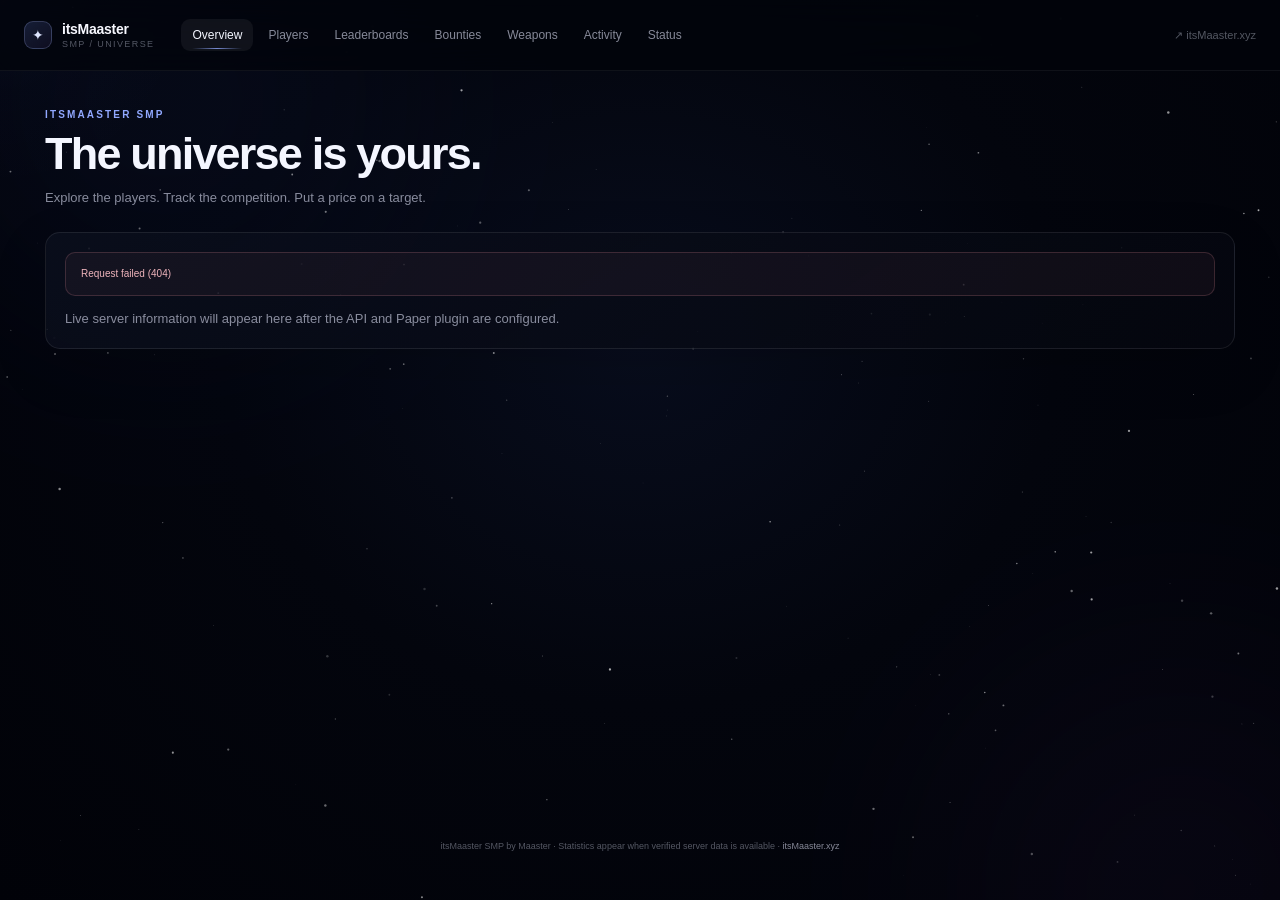
==== smp/index.html @ e8285381 "Add files via upload" ====
<!doctype html>
<html lang="en">
  <head>
    <meta charset="utf-8" />
    <meta name="viewport" content="width=device-width, initial-scale=1" />
    <meta name="theme-color" content="#010208" />
    <meta name="author" content="Maaster" />
    <meta name="description" content="The itsMaaster SMP universe: player statistics, leaderboards, weapons and bounties." />
    <title>itsMaaster SMP</title>
    <link rel="icon" href="/smp/favicon.svg" type="image/svg+xml" />
    <link rel="stylesheet" href="/smp/styles.css" />
    <script src="/smp/config.js"></script>
    <script type="module" src="/smp/app.js"></script>
  </head>
  <body>
    <div class="space" aria-hidden="true">
      <div class="nebula nebula-one"></div>
      <div class="nebula nebula-two"></div>
      <canvas id="starfield"></canvas>
      <div class="mouse-glow" id="mouse-glow"></div>
    </div>
    <div id="app" class="app-shell"></div>
    <noscript>This SMP dashboard needs JavaScript enabled.</noscript>
  </body>
</html>
---- smp/styles.css ----
:root {
  color-scheme: dark;
  --bg: #010208;
  --panel: rgba(7, 10, 20, .78);
  --panel-strong: rgba(8, 12, 24, .94);
  --line: rgba(255, 255, 255, .085);
  --line-hover: rgba(150, 175, 255, .28);
  --text: #f4f6ff;
  --muted: rgba(231, 235, 255, .58);
  --faint: rgba(231, 235, 255, .36);
  --blue: #91a8ff;
  --purple: #ad8ae5;
  --green: #87d2ad;
  --amber: #dfbd7d;
  --red: #e78e9a;
  --radius: 15px;
  font-family: Arial, Helvetica, sans-serif;
  font-synthesis: none;
  text-rendering: optimizeLegibility;
}

* { box-sizing: border-box; }
html { min-width: 320px; background: var(--bg); scroll-behavior: smooth; }
body { min-width: 320px; min-height: 100vh; margin: 0; overflow-x: hidden; color: var(--text); background: transparent; }
button, input, select { font: inherit; }
button, a { -webkit-tap-highlight-color: transparent; }
a { color: inherit; text-decoration: none; }
button { color: inherit; }
::selection { color: white; background: rgba(120, 150, 255, .35); }
:focus-visible { outline: 2px solid var(--blue); outline-offset: 3px; }

.space { position: fixed; z-index: -1; inset: 0; overflow: hidden; pointer-events: none; background: radial-gradient(ellipse at 50% 38%, #080d1d 0, #03050d 46%, #010208 100%); }
.nebula { position: absolute; width: min(62vw, 740px); aspect-ratio: 1; border-radius: 50%; filter: blur(100px); opacity: .11; }
.nebula-one { top: -30%; left: -16%; background: radial-gradient(circle, #314caa, transparent 68%); }
.nebula-two { right: -21%; bottom: -40%; background: radial-gradient(circle, #663c9b, transparent 68%); opacity: .085; }
#starfield { position: absolute; inset: 0; width: 100%; height: 100%; }
.mouse-glow { position: absolute; width: 390px; height: 390px; border-radius: 50%; opacity: .55; background: radial-gradient(circle, rgba(120,150,255,.085), rgba(80,110,255,.025) 34%, transparent 70%); transform: translate(-50%,-50%); }
.app-shell { min-height: 100vh; }
.container { width: min(1190px, calc(100% - 48px)); margin: 0 auto; }

.topbar { position: sticky; z-index: 20; top: 0; border-bottom: 1px solid rgba(255,255,255,.055); background: rgba(2,4,11,.76); backdrop-filter: blur(18px); }
.topbar-inner { display: flex; width: min(1290px, calc(100% - 48px)); min-height: 70px; margin: auto; align-items: center; gap: 27px; }
.brand { display: inline-flex; flex: 0 0 auto; align-items: center; gap: 10px; color: #f7f8ff; font-size: 14px; font-weight: 700; letter-spacing: -.25px; }
.brand-mark { display: grid; width: 28px; height: 28px; place-items: center; border: 1px solid rgba(172,190,255,.24); border-radius: 9px; color: #dfe6ff; background: linear-gradient(145deg, rgba(112,139,239,.18), rgba(130,96,190,.1)); font-size: 14px; }
.brand small { display: block; margin-top: 2px; color: var(--faint); font-size: 9px; font-weight: 500; letter-spacing: 1.4px; text-transform: uppercase; }
.nav { display: flex; flex: 1; min-width: 0; align-items: center; gap: 4px; }
.nav a { position: relative; padding: 9px 11px; border-radius: 9px; color: var(--muted); font-size: 12px; transition: color .18s ease, background .18s ease; white-space: nowrap; }
.nav a:hover, .nav a[aria-current="page"] { color: var(--text); background: rgba(255,255,255,.055); }
.nav a[aria-current="page"]::after { position: absolute; right: 11px; bottom: 2px; left: 11px; height: 1px; background: linear-gradient(90deg, transparent, var(--blue), transparent); content: ""; opacity: .8; }
.home-link { flex: 0 0 auto; color: var(--faint); font-size: 11px; transition: color .18s; }
.home-link:hover { color: var(--text); }
.menu-toggle { display: none; width: 38px; height: 38px; margin-left: auto; border: 1px solid var(--line); border-radius: 10px; background: transparent; cursor: pointer; }

main { min-height: calc(100vh - 130px); padding: 38px 0 74px; }
.page-head { display: flex; align-items: end; justify-content: space-between; gap: 20px; margin-bottom: 24px; }
.eyebrow { margin: 0 0 10px; color: var(--blue); font-size: 10px; font-weight: 700; letter-spacing: 2.15px; text-transform: uppercase; }
h1, h2, h3, p { margin-top: 0; }
h1 { margin-bottom: 8px; font-size: clamp(28px, 4vw, 45px); font-weight: 650; letter-spacing: -1.8px; line-height: 1.08; }
h2 { margin-bottom: 5px; font-size: 20px; font-weight: 600; letter-spacing: -.55px; }
h3 { margin-bottom: 8px; font-size: 14px; font-weight: 600; }
.subtitle { max-width: 680px; margin-bottom: 0; color: var(--muted); font-size: 13px; line-height: 1.65; }
.section { margin-top: 27px; }
.section-head { display: flex; align-items: end; justify-content: space-between; gap: 16px; margin-bottom: 14px; }
.section-kicker { margin: 0 0 5px; color: var(--faint); font-size: 9px; letter-spacing: 1.5px; text-transform: uppercase; }
.section-title { margin: 0; font-size: 18px; font-weight: 600; letter-spacing: -.4px; }
.text-link { color: #acbaff; font-size: 11px; transition: color .18s; white-space: nowrap; }
.text-link:hover { color: #fff; }

.hero-grid { display: grid; grid-template-columns: minmax(0, 1.45fr) minmax(285px, .8fr); gap: 14px; }
.hero-copy, .server-card, .panel { border: 1px solid var(--line); border-radius: var(--radius); background: linear-gradient(145deg, rgba(11,15,29,.82), rgba(5,7,15,.78)); box-shadow: 0 20px 55px rgba(0,0,0,.14); }
.hero-copy { position: relative; display: flex; min-height: 215px; overflow: hidden; flex-direction: column; justify-content: center; padding: 30px 34px; }
.hero-copy::after { position: absolute; top: -120px; right: -85px; width: 300px; height: 300px; border-radius: 50%; background: radial-gradient(circle, rgba(100,126,236,.17), transparent 70%); content: ""; pointer-events: none; }
.hero-copy > * { position: relative; z-index: 1; }
.hero-copy h1 { max-width: 660px; margin-bottom: 10px; font-size: clamp(33px, 5vw, 57px); letter-spacing: -2.6px; }
.hero-copy .subtitle { max-width: 540px; font-size: 13px; }
.hero-actions { display: flex; flex-wrap: wrap; gap: 9px; margin-top: 21px; }
.server-card { padding: 21px; }
.server-top { display: flex; align-items: center; justify-content: space-between; gap: 12px; }
.server-name { margin-bottom: 4px; font-size: 14px; font-weight: 600; }
.server-edition { margin: 0; color: var(--faint); font-size: 11px; }
.status-pill { display: inline-flex; align-items: center; gap: 7px; padding: 6px 9px; border: 1px solid var(--line); border-radius: 99px; color: var(--muted); font-size: 10px; white-space: nowrap; }
.status-dot { width: 6px; height: 6px; border-radius: 50%; background: #85899a; box-shadow: 0 0 8px rgba(255,255,255,.16); }
.status-pill.online .status-dot { background: var(--green); box-shadow: 0 0 9px rgba(135,210,173,.5); }
.status-pill.offline .status-dot { background: var(--red); }
.server-divider { height: 1px; margin: 17px 0 14px; background: var(--line); }
.server-meta { display: flex; justify-content: space-between; gap: 14px; margin-top: 10px; color: var(--muted); font-size: 11px; }
.server-meta strong { color: #f0f2ff; font-weight: 500; font-variant-numeric: tabular-nums; }
.address-row { display: flex; align-items: center; gap: 8px; margin-top: 15px; }
.address { overflow: hidden; flex: 1; color: #d7dcf4; font-family: ui-monospace, Consolas, monospace; font-size: 10px; text-overflow: ellipsis; white-space: nowrap; }
.address.unavailable { color: var(--faint); font-family: inherit; }

.button { display: inline-flex; min-height: 37px; align-items: center; justify-content: center; gap: 8px; padding: 0 13px; border: 1px solid var(--line); border-radius: 9px; color: #eef0fc; background: rgba(255,255,255,.045); font-size: 11px; cursor: pointer; transition: border-color .18s ease, background .18s ease, transform .18s ease; }
.button:hover:not(:disabled) { transform: translateY(-1px); border-color: var(--line-hover); background: rgba(116,140,230,.1); }
.button:disabled { cursor: not-allowed; opacity: .47; }
.button.primary { border-color: rgba(142,162,255,.27); background: linear-gradient(135deg, rgba(98,123,222,.24), rgba(122,91,177,.18)); }
.button.ghost { min-height: 30px; padding: 0 9px; font-size: 10px; }
.button.danger { border-color: rgba(231,142,154,.23); color: #f0b2ba; background: rgba(231,142,154,.07); }

.stats-grid { display: grid; grid-template-columns: repeat(4, minmax(0, 1fr)); overflow: hidden; border: 1px solid var(--line); border-radius: var(--radius); background: rgba(6,8,17,.76); }
.stat { min-height: 94px; padding: 18px 20px; border-right: 1px solid var(--line); }
.stat:last-child { border-right: 0; }
.stat-label { display: flex; align-items: center; gap: 6px; color: var(--muted); font-size: 10px; }
.stat-value { display: block; margin-top: 12px; font-size: 23px; font-weight: 600; letter-spacing: -.7px; font-variant-numeric: tabular-nums; }
.stat-note { margin-top: 3px; color: var(--faint); font-size: 9px; }

.grid-2 { display: grid; grid-template-columns: 1fr 1fr; gap: 14px; }
.panel { min-width: 0; padding: 19px; }
.panel-heading-inline { display: flex; align-items: center; justify-content: space-between; gap: 14px; }
.panel-heading-inline h2 { margin-bottom: 5px; }
.panel-heading-inline .subtitle { margin-bottom: 0; }
.leaders-grid { grid-template-columns: repeat(4, minmax(0,1fr)); }
.leader-panel { padding: 14px; }
.leader-panel .leader-row { grid-template-columns: 22px 28px minmax(0,1fr) auto; gap: 7px; border-bottom: 0; }
.leader-panel .player-avatar { width: 28px; height: 28px; border-radius: 8px; }
.empty-inline .table-empty { padding: 13px 6px; }
.leader-list, .activity-list { display: grid; }
.leader-row { display: grid; grid-template-columns: 26px 34px minmax(0,1fr) auto; align-items: center; gap: 10px; min-height: 58px; border-bottom: 1px solid rgba(255,255,255,.055); }
.leader-row:last-child, .activity-row:last-child { border-bottom: 0; }
.rank { color: var(--faint); font-size: 11px; font-variant-numeric: tabular-nums; text-align: center; }
.rank.top { color: var(--blue); }
.player-avatar { display: grid; width: 34px; height: 34px; overflow: hidden; place-items: center; border: 1px solid rgba(255,255,255,.1); border-radius: 10px; color: #dfe5ff; background: linear-gradient(145deg, rgba(113,139,226,.22), rgba(87,63,133,.2)); font-size: 10px; font-weight: 700; }
.player-avatar img { width: 100%; height: 100%; object-fit: cover; image-rendering: pixelated; }
.player-name { overflow: hidden; color: #f1f3ff; font-size: 11px; font-weight: 550; text-overflow: ellipsis; white-space: nowrap; }
.player-sub { margin-top: 4px; color: var(--faint); font-size: 9px; }
.leader-value { color: #e7eaff; font-size: 11px; font-variant-numeric: tabular-nums; text-align: right; }
.leader-value small { display: block; margin-top: 4px; color: var(--faint); font-size: 9px; }
.activity-row { display: flex; align-items: flex-start; gap: 11px; padding: 12px 0; border-bottom: 1px solid rgba(255,255,255,.055); }
.activity-mark { display: grid; width: 25px; height: 25px; flex: 0 0 auto; place-items: center; border: 1px solid var(--line); border-radius: 8px; color: #a6b5ff; background: rgba(120,150,255,.06); font-size: 11px; }
.activity-desc { color: #dfe3f5; font-size: 11px; line-height: 1.55; }
.activity-time { margin-top: 4px; color: var(--faint); font-size: 9px; }
.activity-desc a { color: #b7c3ff; }

.bounty-grid { display: grid; grid-template-columns: repeat(3, minmax(0,1fr)); gap: 12px; }
.bounty-card { position: relative; min-width: 0; overflow: hidden; padding: 17px; border: 1px solid var(--line); border-radius: 13px; background: linear-gradient(145deg, rgba(15,14,25,.85), rgba(6,8,17,.84)); transition: transform .2s ease, border-color .2s ease, background .2s ease; }
.bounty-card:hover { transform: translateY(-2px); border-color: var(--line-hover); background: linear-gradient(145deg, rgba(21,24,42,.9), rgba(6,8,17,.9)); }
.bounty-card::after { position: absolute; top: -85px; right: -90px; width: 190px; height: 190px; border-radius: 50%; background: radial-gradient(circle, rgba(147,117,206,.09), transparent 70%); content: ""; pointer-events: none; }
.bounty-top { position: relative; display: flex; align-items: center; justify-content: space-between; gap: 10px; }
.bounty-target { display: flex; min-width: 0; align-items: center; gap: 10px; }
.bounty-name { overflow: hidden; font-size: 12px; font-weight: 600; text-overflow: ellipsis; white-space: nowrap; }
.bounty-label { color: var(--faint); font-size: 9px; }
.reward { display: block; margin-top: 21px; color: #e6dcff; font-size: 25px; font-weight: 600; letter-spacing: -.6px; font-variant-numeric: tabular-nums; }
.reward-caption { color: var(--muted); font-size: 10px; }
.bounty-meta { display: flex; justify-content: space-between; gap: 12px; margin: 16px 0 13px; color: var(--faint); font-size: 9px; }

.toolbar { display: flex; flex-wrap: wrap; align-items: center; gap: 9px; margin-bottom: 15px; }
.field, .select { min-height: 39px; padding: 0 12px; border: 1px solid var(--line); border-radius: 9px; color: var(--text); background: rgba(5,7,15,.8); font-size: 11px; }
.field { min-width: min(280px, 100%); }
.field::placeholder { color: var(--faint); }
.select { cursor: pointer; }
.table-wrap { overflow: auto; border: 1px solid var(--line); border-radius: 12px; background: rgba(5,7,15,.72); }
table { width: 100%; border-collapse: collapse; text-align: left; }
th { padding: 12px 14px; color: var(--faint); font-size: 9px; font-weight: 600; letter-spacing: .65px; text-transform: uppercase; white-space: nowrap; }
td { padding: 12px 14px; border-top: 1px solid rgba(255,255,255,.055); color: #dfe3f5; font-size: 11px; font-variant-numeric: tabular-nums; white-space: nowrap; }
tbody tr { transition: background .16s; }
tbody tr:hover { background: rgba(120,150,255,.045); }
.table-player { display: flex; align-items: center; gap: 9px; }
.table-player .player-avatar { width: 30px; height: 30px; border-radius: 8px; }
.online-label { display: inline-flex; align-items: center; gap: 6px; color: var(--muted); font-size: 10px; }
.online-label::before { width: 5px; height: 5px; border-radius: 50%; background: #73798b; content: ""; }
.online-label.is-online::before { background: var(--green); }
.table-empty { padding: 42px 20px; text-align: center; }
.table-empty strong { display: block; margin-bottom: 7px; color: #e8ebfa; font-size: 13px; }
.table-empty span { color: var(--muted); font-size: 11px; line-height: 1.6; }
.pagination { display: flex; align-items: center; justify-content: space-between; gap: 12px; margin-top: 12px; color: var(--faint); font-size: 10px; }
.page-controls { display: flex; gap: 7px; }

.profile-head { display: flex; align-items: center; gap: 17px; padding: 22px; border: 1px solid var(--line); border-radius: var(--radius); background: linear-gradient(125deg, rgba(14,18,34,.86), rgba(5,7,15,.83)); }
.profile-head .player-avatar { width: 66px; height: 66px; border-radius: 17px; font-size: 16px; }
.profile-name { margin-bottom: 7px; font-size: 23px; font-weight: 600; letter-spacing: -.7px; }
.profile-meta { display: flex; flex-wrap: wrap; align-items: center; gap: 8px 14px; color: var(--muted); font-size: 10px; }
.profile-stats { display: grid; grid-template-columns: repeat(4, minmax(0,1fr)); gap: 10px; margin-top: 13px; }
.profile-stat { padding: 15px; border: 1px solid var(--line); border-radius: 12px; background: rgba(7,9,18,.72); }
.profile-stat label { color: var(--faint); font-size: 9px; }
.profile-stat strong { display: block; margin-top: 9px; font-size: 19px; font-weight: 600; font-variant-numeric: tabular-nums; }
.profile-bio { margin-top: 14px; }
.key-value { display: flex; justify-content: space-between; gap: 12px; padding: 10px 0; border-bottom: 1px solid rgba(255,255,255,.055); color: var(--muted); font-size: 10px; }
.key-value:last-child { border-bottom: 0; }
.key-value strong { color: #ecefff; font-weight: 500; text-align: right; }

.detail-grid { display: grid; grid-template-columns: minmax(0,1.15fr) minmax(270px,.75fr); gap: 14px; }
.detail-title { display: flex; align-items: center; gap: 12px; margin-bottom: 18px; }
.detail-title .player-avatar { width: 48px; height: 48px; }
.amount-large { color: #e8dcff; font-size: 34px; font-weight: 600; letter-spacing: -1px; }
.contribution-row { display: flex; justify-content: space-between; gap: 12px; padding: 11px 0; border-bottom: 1px solid rgba(255,255,255,.06); font-size: 10px; }
.contribution-row:last-child { border-bottom: 0; }
.weapon-grid { display: grid; grid-template-columns: repeat(3, minmax(0,1fr)); gap: 12px; }
.weapon-card { min-height: 160px; padding: 18px; border: 1px solid var(--line); border-radius: 13px; background: linear-gradient(145deg, rgba(12,16,30,.84), rgba(5,7,15,.78)); }
.weapon-glyph { display: grid; width: 34px; height: 34px; margin-bottom: 19px; place-items: center; border: 1px solid var(--line); border-radius: 11px; color: #c5ccff; background: rgba(123,142,225,.08); font-size: 16px; }
.weapon-card p { min-height: 33px; margin-bottom: 13px; color: var(--muted); font-size: 10px; line-height: 1.55; }
.weapon-data { display: flex; justify-content: space-between; gap: 10px; padding-top: 10px; border-top: 1px solid var(--line); color: var(--faint); font-size: 9px; }
.weapon-data strong { color: #e7eaff; font-weight: 500; }

.status-grid { display: grid; grid-template-columns: repeat(3, minmax(0,1fr)); gap: 12px; }
.status-card { padding: 16px; border: 1px solid var(--line); border-radius: 12px; background: rgba(7,9,18,.72); }
.status-card label { color: var(--faint); font-size: 9px; }
.status-card strong { display: block; margin-top: 10px; color: #e9ecfa; font-size: 13px; font-weight: 550; }
.status-card p { margin: 6px 0 0; color: var(--faint); font-size: 9px; line-height: 1.5; }
.pill { display: inline-flex; padding: 5px 8px; border: 1px solid var(--line); border-radius: 99px; color: var(--muted); font-size: 9px; }
.pill.active { border-color: rgba(135,210,173,.2); color: var(--green); background: rgba(135,210,173,.055); }
.pill.claimed { border-color: rgba(173,138,229,.2); color: #c2a4eb; background: rgba(173,138,229,.06); }
.pill.expired, .pill.cancelled, .pill.failed { color: var(--faint); }
.notice { padding: 13px 15px; border: 1px solid rgba(223,189,125,.16); border-radius: 10px; color: #dfc792; background: rgba(223,189,125,.045); font-size: 10px; line-height: 1.6; }
.notice.error { border-color: rgba(231,142,154,.2); color: #eeb4bc; background: rgba(231,142,154,.05); }
.notice.success { border-color: rgba(135,210,173,.2); color: #a3dfc0; background: rgba(135,210,173,.05); }
.loading { min-height: 120px; display: grid; place-items: center; color: var(--muted); font-size: 11px; }
.spinner { width: 17px; height: 17px; margin-right: 8px; border: 1.5px solid rgba(255,255,255,.15); border-top-color: var(--blue); border-radius: 50%; animation: spin .8s linear infinite; vertical-align: -5px; }
@keyframes spin { to { transform: rotate(360deg); } }
.skeleton { position: relative; overflow: hidden; border-radius: 6px; background: rgba(255,255,255,.055); }
.skeleton::after { position: absolute; inset: 0; transform: translateX(-100%); background: linear-gradient(90deg, transparent, rgba(255,255,255,.045), transparent); animation: shimmer 1.5s infinite; content: ""; }
@keyframes shimmer { to { transform: translateX(100%); } }
.toast-region { position: fixed; z-index: 50; right: 18px; bottom: 18px; display: grid; width: min(350px, calc(100vw - 36px)); gap: 8px; }
.toast { padding: 12px 14px; border: 1px solid var(--line-hover); border-radius: 11px; color: var(--text); background: rgba(8,12,24,.96); box-shadow: 0 12px 40px rgba(0,0,0,.35); font-size: 11px; animation: toast-in .2s ease-out; }
@keyframes toast-in { from { opacity: 0; transform: translateY(5px); } }
.modal-backdrop { position: fixed; z-index: 40; inset: 0; display: grid; overflow: auto; place-items: center; padding: 18px; background: rgba(0,0,0,.66); backdrop-filter: blur(8px); }
.modal { width: min(440px, 100%); padding: 21px; border: 1px solid var(--line-hover); border-radius: 16px; background: #080b16; box-shadow: 0 30px 90px rgba(0,0,0,.55); }
.modal h2 { margin-bottom: 8px; }
.modal p { color: var(--muted); font-size: 11px; line-height: 1.6; }
.modal-actions { display: flex; justify-content: flex-end; gap: 8px; margin-top: 18px; }
.footer { padding: 0 0 24px; color: var(--faint); font-size: 9px; text-align: center; }
.footer a { color: var(--muted); }
.sr-only { position: absolute; width: 1px; height: 1px; overflow: hidden; clip: rect(0,0,0,0); white-space: nowrap; clip-path: inset(50%); }

@media (max-width: 980px) {
  .topbar-inner { gap: 13px; }
  .nav a { padding-inline: 8px; font-size: 11px; }
  .home-link { display: none; }
  .hero-grid { grid-template-columns: minmax(0,1.25fr) minmax(260px,.8fr); }
}
@media (max-width: 760px) {
  .container { width: min(100% - 30px, 600px); }
  .topbar-inner { position: relative; width: calc(100% - 30px); min-height: 62px; }
  .menu-toggle { display: grid; place-items: center; }
  .nav { position: absolute; top: 56px; right: 0; left: 0; display: none; padding: 9px; border: 1px solid var(--line); border-radius: 13px; background: rgba(5,7,15,.97); box-shadow: 0 16px 45px rgba(0,0,0,.4); }
  .nav.open { display: grid; grid-template-columns: 1fr 1fr; }
  .nav a { padding: 12px; font-size: 12px; }
  .nav a[aria-current="page"]::after { right: 12px; bottom: 4px; left: 12px; }
  .hero-grid, .grid-2, .detail-grid { grid-template-columns: 1fr; }
  .hero-copy { min-height: 205px; padding: 26px 22px; }
  .hero-copy h1 { font-size: clamp(34px, 8vw, 46px); }
  .server-card { padding: 18px; }
  .stats-grid { grid-template-columns: 1fr 1fr; }
  .stat:nth-child(2) { border-right: 0; }
  .stat:nth-child(-n+2) { border-bottom: 1px solid var(--line); }
  .bounty-grid, .weapon-grid { grid-template-columns: 1fr 1fr; }
  .leaders-grid { grid-template-columns: 1fr 1fr; }
  .profile-stats { grid-template-columns: 1fr 1fr; }
  .status-grid { grid-template-columns: 1fr 1fr; }
  main { padding-top: 25px; }
}
@media (max-width: 470px) {
  .container { width: calc(100% - 24px); }
  .topbar-inner { width: calc(100% - 24px); }
  .page-head { align-items: flex-start; flex-direction: column; }
  h1 { font-size: 33px; }
  .hero-copy { min-height: 225px; }
  .hero-copy h1 { font-size: 37px; letter-spacing: -1.9px; }
  .bounty-grid, .weapon-grid { grid-template-columns: 1fr; }
  .leaders-grid { grid-template-columns: 1fr 1fr; }
  .bounty-card { padding: 15px; }
  .profile-head { align-items: flex-start; padding: 17px; }
  .profile-head .player-avatar { width: 52px; height: 52px; border-radius: 14px; }
  .profile-name { font-size: 20px; }
  .profile-stats { gap: 8px; }
  .status-grid { grid-template-columns: 1fr 1fr; }
  .toolbar { align-items: stretch; }
  .toolbar .field { width: 100%; }
  .table-wrap { margin-right: -2px; }
  th, td { padding: 10px 11px; }
  .pagination { align-items: flex-start; flex-direction: column; }
  .panel { padding: 15px; }
}
@media (prefers-reduced-motion: reduce) {
  *, *::before, *::after { scroll-behavior: auto !important; animation-duration: .01ms !important; animation-iteration-count: 1 !important; transition-duration: .01ms !important; }
  .space { background: radial-gradient(ellipse at 50% 38%, #080d1d 0, #03050d 46%, #010208 100%); }
  #starfield, .mouse-glow { display: none; }
}
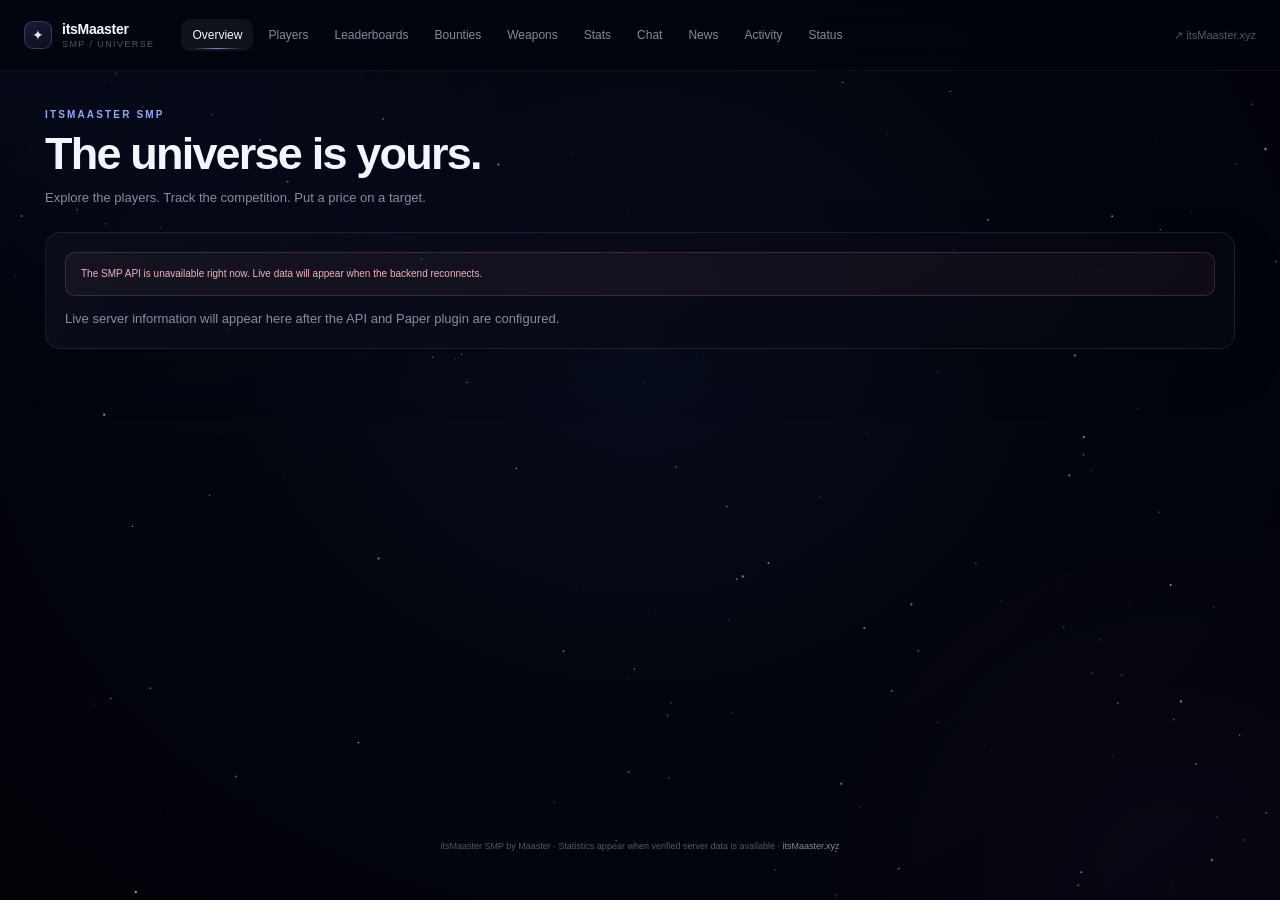
==== commit 609c6d41: "Update meta description and title in index.html" ====
--- a/smp/index.html
+++ b/smp/index.html
@@ -5,8 +5,8 @@
     <meta name="viewport" content="width=device-width, initial-scale=1" />
     <meta name="theme-color" content="#010208" />
     <meta name="author" content="Maaster" />
-    <meta name="description" content="The itsMaaster SMP universe: player statistics, leaderboards, weapons and bounties." />
-    <title>itsMaaster SMP</title>
+    <meta name="description" content="itsMaaster SMP player profiles, server statistics, global chat, announcements, leaderboards and item bounties." />
+    <title>itsMaaster SMP — Player records & server hub</title>
     <link rel="icon" href="/smp/favicon.svg" type="image/svg+xml" />
     <link rel="stylesheet" href="/smp/styles.css" />
     <script src="/smp/config.js"></script>
